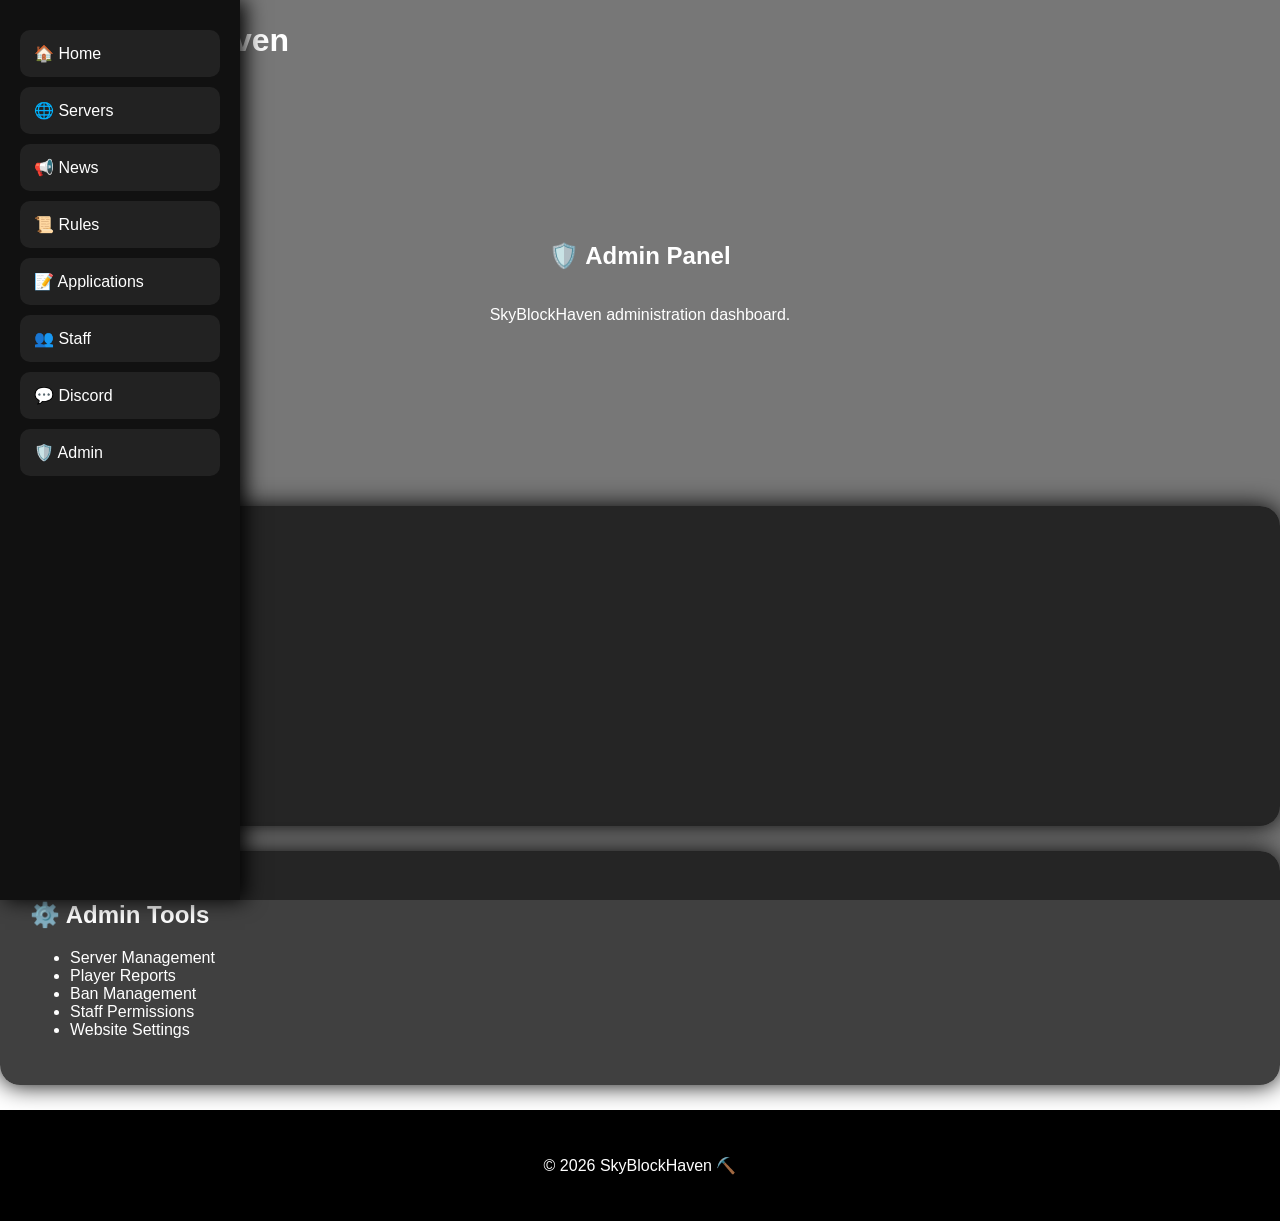
==== admin.html @ 5c137bcd "Add files via upload" ====
<!DOCTYPE html>
<html lang="en">
<head>
<meta charset="UTF-8">
<meta name="viewport" content="width=device-width, initial-scale=1.0">

<title>⛏️ SkyBlockHaven - Admin</title>

<link rel="stylesheet" href="style.css">

</head>

<body>

<header>
    <h1>⛏️ SkyBlockHaven</h1>

    <nav>
        <a href="index.html">🏠 Home</a>
        <a href="servers.html">🌐 Servers</a>
        <a href="news.html">📢 News</a>
        <a href="rules.html">📜 Rules</a>
        <a href="applications.html">📝 Applications</a>
        <a href="staff.html">👥 Staff</a>
        <a href="discord.html">💬 Discord</a>
        <a href="admin.html">🛡️ Admin</a>
    </nav>
</header>


<section class="hero">

<h2>🛡️ Admin Panel</h2>

<p>
SkyBlockHaven administration dashboard.
</p>

</section>


<section class="card">

<h2>🔐 Staff Login</h2>

<input 
type="text" 
placeholder="Username"
id="user"
>

<br><br>

<input 
type="password" 
placeholder="Password"
id="pass"
>

<br><br>

<button onclick="login()">
Login
</button>


<p id="result"></p>


</section>



<section class="card">

<h2>⚙️ Admin Tools</h2>

<ul>

<li>Server Management</li>

<li>Player Reports</li>

<li>Ban Management</li>

<li>Staff Permissions</li>

<li>Website Settings</li>

</ul>

</section>



<footer>

<p>
© 2026 SkyBlockHaven ⛏️
</p>

</footer>



<script>

function login(){

let user =
document.getElementById("user").value;

let pass =
document.getElementById("pass").value;


if(user=="admin" && pass=="skyblock"){

document.getElementById("result").innerHTML =
"✅ Login successful";

}

else{

document.getElementById("result").innerHTML =
"❌ Wrong login";

}

}

</script>


</body>
</html>
---- style.css ----
*{
box-sizing:border-box;
}


body{

margin:0;

font-family:Arial, sans-serif;

color:white;

background:
linear-gradient(#0008,#0008),
url("assets/minecraft-bg.jpg");

background-size:cover;

background-attachment:fixed;

}



/* Sidebar */

nav{

position:fixed;

left:0;

top:0;

width:240px;

height:100vh;

background:#111;

padding:20px;

box-shadow:5px 0 20px black;

}



nav h2{

text-align:center;

color:#00ff55;

font-size:25px;

}



nav a{

display:block;

color:white;

text-decoration:none;

background:#222;

padding:14px;

margin:10px 0;

border-radius:10px;

transition:.3s;

}



nav a:hover{

background:#00aa44;

transform:translateX(5px);

}



/* Main */

main{

margin-left:260px;

padding:30px;

}



/* Logo */

.logo{

font-size:60px;

font-weight:bold;

text-align:center;

text-shadow:

4px 4px #333,

0 0 30px #00ff55;

animation:float 3s infinite;

}



.logo small{

display:block;

font-size:20px;

letter-spacing:8px;

color:#00ff55;

}



@keyframes float{

50%{

transform:translateY(-20px);

}

}





.hero{

height:400px;

display:flex;

align-items:center;

justify-content:center;

flex-direction:column;

text-align:center;

}





button,
.button{

background:#00aa44;

color:white;

border:none;

padding:12px 25px;

border-radius:10px;

text-decoration:none;

cursor:pointer;

font-size:16px;

}



button:hover,
.button:hover{

background:#00ff55;

color:black;

}





.card{

background:#111c;

padding:30px;

margin:25px 0;

border-radius:20px;

box-shadow:0 0 25px black;

}




.grid{

display:flex;

gap:20px;

justify-content:center;

flex-wrap:wrap;

}



.grid div{

background:#222;

padding:20px;

border-radius:15px;

width:250px;

text-align:center;

}




.status{

font-size:20px;

line-height:2;

}





/* Falling blocks */

.blocks div{

position:fixed;

top:-50px;

width:40px;

height:40px;

background:#654321;

opacity:.7;

animation:fall 10s infinite;

z-index:-1;

}



.blocks div:nth-child(1){

left:10%;

}



.blocks div:nth-child(2){

left:35%;

animation-delay:3s;

}



.blocks div:nth-child(3){

left:60%;

animation-delay:5s;

}



.blocks div:nth-child(4){

left:85%;

animation-delay:7s;

}



@keyframes fall{

from{

transform:rotate(0);

top:-50px;

}


to{

transform:rotate(360deg);

top:100vh;

}

}





/* Tables */

table{

width:100%;

border-collapse:collapse;

background:#111;

}



th{

background:#00aa44;

padding:15px;

}



td{

padding:12px;

border-bottom:1px solid #444;

}





input,
textarea{

padding:12px;

border-radius:8px;

border:none;

margin:5px;

}





footer{

text-align:center;

padding:30px;

background:#000;

}





/* Mobile */

@media(max-width:700px){

nav{

position:relative;

width:100%;

height:auto;

}


main{

margin:0;

}


.logo{

font-size:40px;

}

}
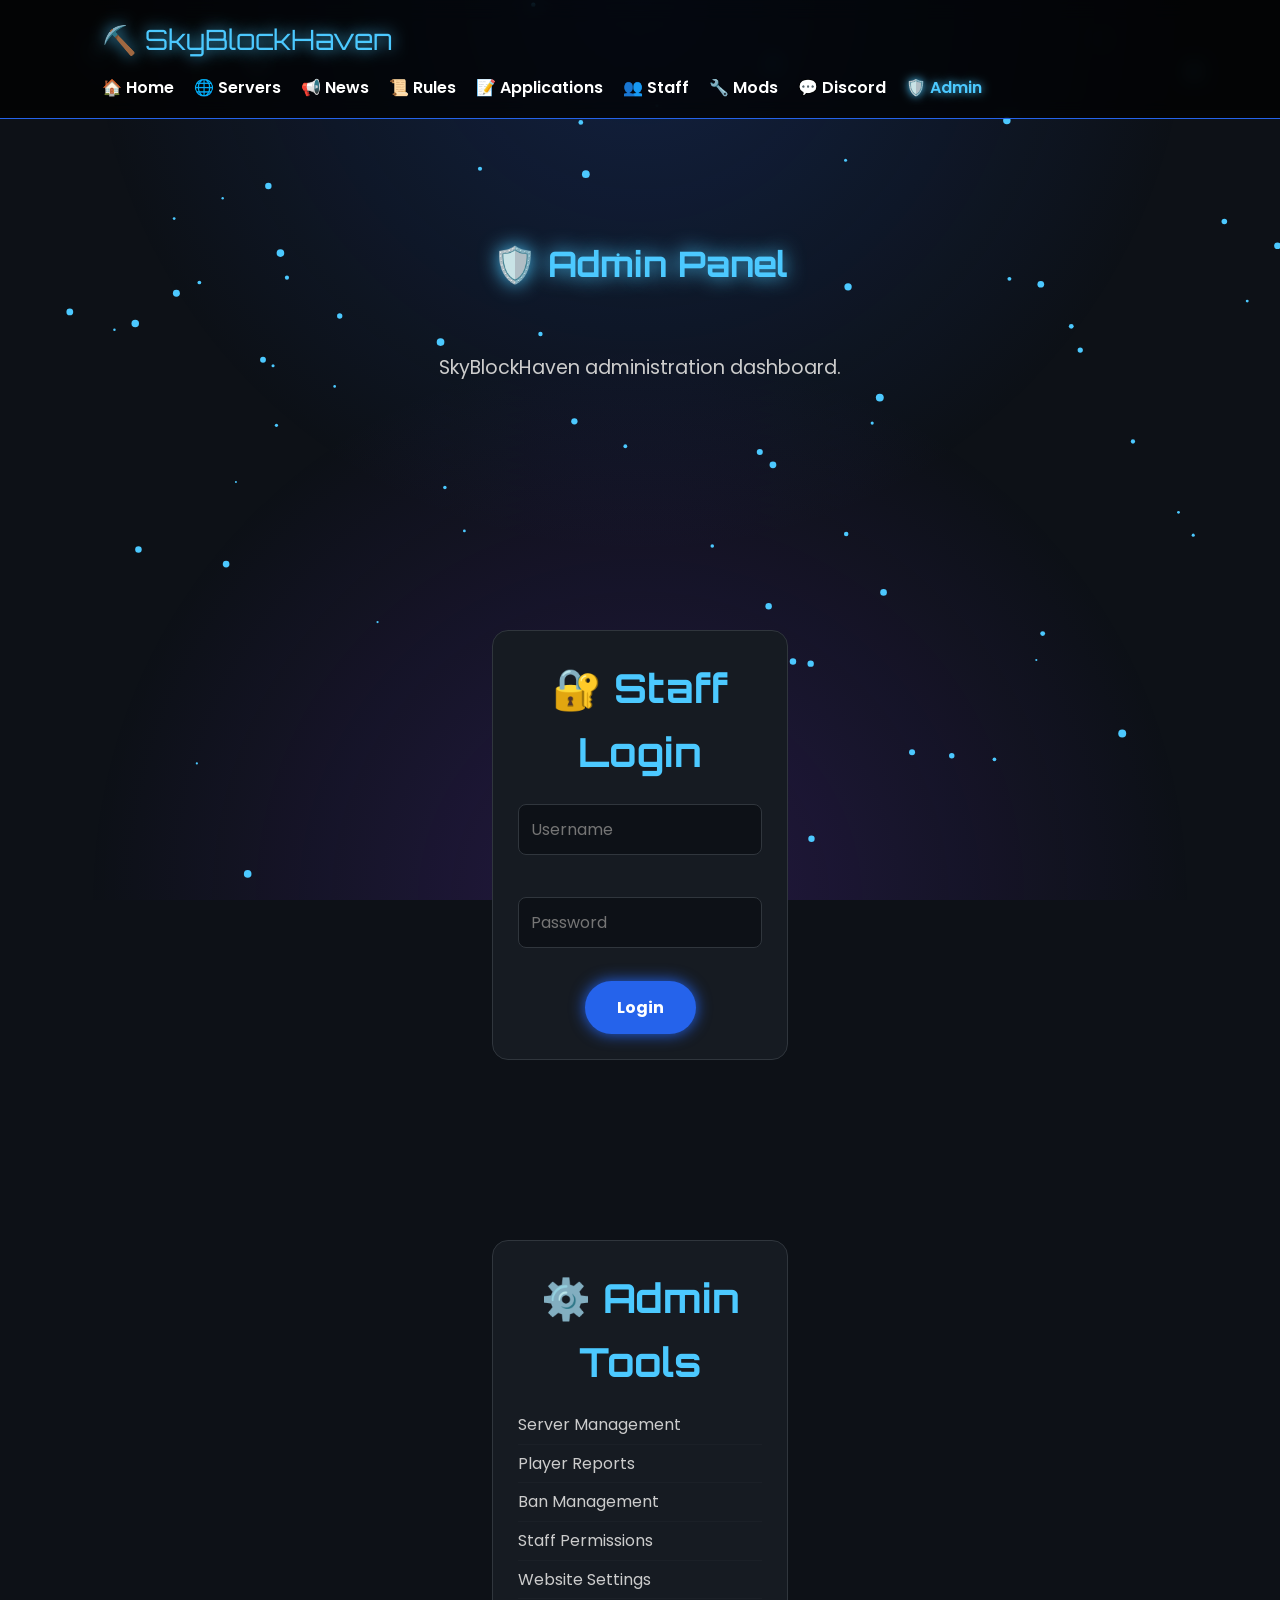
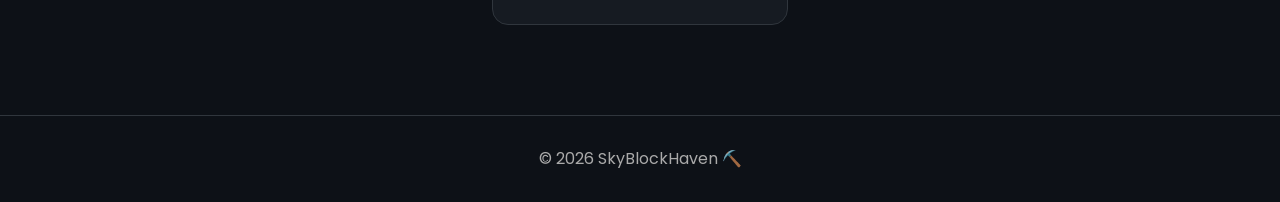
==== commit cebeea04: "Update admin.html" ====
--- a/admin.html
+++ b/admin.html
@@ -13,7 +13,7 @@
 <body>
 
 <header>
-    <h1>⛏️ SkyBlockHaven</h1>
+    <div class="logo">⛏️ <span>SkyBlockHaven</span></div>
 
     <nav>
         <a href="index.html">🏠 Home</a>
@@ -22,6 +22,7 @@
         <a href="rules.html">📜 Rules</a>
         <a href="applications.html">📝 Applications</a>
         <a href="staff.html">👥 Staff</a>
+        <a href="mods.html">🔧 Mods</a>
         <a href="discord.html">💬 Discord</a>
         <a href="admin.html">🛡️ Admin</a>
     </nav>
@@ -39,39 +40,44 @@
 </section>
 
 
-<section class="card">
+<section class="features" style="grid-template-columns:1fr;max-width:500px;margin:0 auto;">
+
+<div class="card">
 
 <h2>🔐 Staff Login</h2>
 
-<input 
-type="text" 
+<input
+type="text"
 placeholder="Username"
 id="user"
 >
 
 <br><br>
 
-<input 
-type="password" 
+<input
+type="password"
 placeholder="Password"
 id="pass"
 >
 
 <br><br>
 
-<button onclick="login()">
+<button class="button" onclick="login()">
 Login
 </button>
 
 
 <p id="result"></p>
 
+</div>
 
 </section>
 
 
 
-<section class="card">
+<section class="features" style="grid-template-columns:1fr;max-width:500px;margin:0 auto;">
+
+<div class="card">
 
 <h2>⚙️ Admin Tools</h2>
 
@@ -89,6 +95,8 @@
 
 </ul>
 
+</div>
+
 </section>
 
 
@@ -102,6 +110,8 @@
 </footer>
 
 
+
+<script src="script.js"></script>
 
 <script>
 
@@ -134,4 +144,4 @@
 
 
 </body>
-</html>+</html>
--- a/style.css
+++ b/style.css
@@ -1,456 +1,398 @@
-
+/* Google Fonts */
+@import url('https://fonts.googleapis.com/css2?family=Orbitron:wght@500;700&family=Poppins:wght@300;400;600&display=swap');
 
 *{
-box-sizing:border-box;
-}
-
+    margin:0;
+    padding:0;
+    box-sizing:border-box;
+    scroll-behavior:smooth;
+}
 
 body{
-
-margin:0;
-
-font-family:Arial, sans-serif;
-
-color:white;
-
-background:
-linear-gradient(#0008,#0008),
-url("assets/minecraft-bg.jpg");
-
-background-size:cover;
-
-background-attachment:fixed;
-
-}
-
-
-
-/* Sidebar */
+    font-family:'Poppins',sans-serif;
+    background:#0d1117;
+    color:#fff;
+    overflow-x:hidden;
+    line-height:1.6;
+}
+
+/* Animated Background */
+body::before{
+    content:"";
+    position:fixed;
+    inset:0;
+    background:
+        radial-gradient(circle at top,#2563eb33,transparent 50%),
+        radial-gradient(circle at bottom,#7c3aed33,transparent 50%);
+    z-index:-2;
+}
+
+#particles{
+    position:fixed;
+    inset:0;
+    z-index:-1;
+}
+
+/* Header */
+header{
+    position:fixed;
+    top:0;
+    left:0;
+    width:100%;
+    display:flex;
+    justify-content:space-between;
+    align-items:center;
+    padding:18px 8%;
+    background:rgba(0,0,0,.75);
+    backdrop-filter:blur(10px);
+    border-bottom:1px solid #2563eb;
+    z-index:999;
+    flex-wrap:wrap;
+    gap:12px;
+}
+
+.logo{
+    font-family:'Orbitron',sans-serif;
+    font-size:28px;
+    color:#4cc9ff;
+    text-shadow:0 0 15px #4cc9ff;
+    animation:float 3s ease-in-out infinite;
+}
+
+.logo span{
+    color:#4cc9ff;
+}
+
+@keyframes float{
+    0%,100%{
+        transform:translateY(0);
+    }
+    50%{
+        transform:translateY(-8px);
+    }
+}
 
 nav{
-
-position:fixed;
-
-left:0;
-
-top:0;
-
-width:240px;
-
-height:100vh;
-
-background:#111;
-
-padding:20px;
-
-box-shadow:5px 0 20px black;
-
-}
-
-
-
+    display:flex;
+    flex-wrap:wrap;
+    gap:20px;
+}
+
+nav a{
+    color:#fff;
+    text-decoration:none;
+    transition:.3s;
+    font-weight:600;
+}
+
+nav a:hover{
+    color:#4cc9ff;
+}
+
+nav a.active{
+    color:#4cc9ff;
+    text-shadow:0 0 10px #4cc9ff;
+}
+
+nav a.soon{
+    color:#666;
+    cursor:default;
+    pointer-events:none;
+}
+
+/* Standalone nav (used on mods.html style layout) */
 nav h2{
-
-text-align:center;
-
-color:#00ff55;
-
-font-size:25px;
-
-}
-
-
-
-nav a{
-
-display:block;
-
-color:white;
-
-text-decoration:none;
-
-background:#222;
-
-padding:14px;
-
-margin:10px 0;
-
-border-radius:10px;
-
-transition:.3s;
-
-}
-
-
-
-nav a:hover{
-
-background:#00aa44;
-
-transform:translateX(5px);
-
-}
-
-
-
-/* Main */
+    width:100%;
+    font-family:'Orbitron',sans-serif;
+    color:#4cc9ff;
+    margin-bottom:10px;
+}
+
+/* Hero */
+.hero{
+    min-height:60vh;
+    display:flex;
+    flex-direction:column;
+    justify-content:center;
+    align-items:center;
+    text-align:center;
+    padding:160px 20px 60px;
+}
+
+.hero h1{
+    font-family:'Orbitron',sans-serif;
+    font-size:3rem;
+    color:#4cc9ff;
+    text-shadow:0 0 25px #4cc9ff;
+    animation:float 3s ease-in-out infinite;
+}
+
+.hero h2{
+    font-family:'Orbitron',sans-serif;
+    font-size:2.2rem;
+    color:#4cc9ff;
+    text-shadow:0 0 20px #4cc9ff;
+}
+
+.hero .tagline{
+    font-family:'Orbitron',sans-serif;
+    letter-spacing:10px;
+    color:#7c3aed;
+    font-size:1rem;
+    margin-top:6px;
+}
+
+.hero p{
+    margin:20px 0;
+    color:#ccc;
+    font-size:1.2rem;
+    max-width:700px;
+}
+
+/* index.html hero is taller / full screen */
+#home.hero{
+    min-height:100vh;
+    padding-top:120px;
+}
+
+.buttons{
+    display:flex;
+    gap:20px;
+    flex-wrap:wrap;
+    justify-content:center;
+}
+
+.btn,
+.button{
+    display:inline-block;
+    padding:14px 32px;
+    border-radius:50px;
+    text-decoration:none;
+    background:#2563eb;
+    color:#fff;
+    transition:.3s;
+    font-weight:bold;
+    box-shadow:0 0 15px #2563eb;
+    border:none;
+    cursor:pointer;
+    font-size:1rem;
+    font-family:inherit;
+}
+
+.btn:hover,
+.button:hover{
+    transform:translateY(-3px);
+    background:#4cc9ff;
+    box-shadow:0 0 25px #4cc9ff;
+}
+
+.secondary{
+    background:#7c3aed;
+    box-shadow:0 0 15px #7c3aed;
+}
+
+/* Sections */
+section{
+    padding:90px 8%;
+}
 
 main{
-
-margin-left:260px;
-
-padding:30px;
-
-}
-
-
-
-/* Logo */
-
-.logo{
-
-font-size:60px;
-
-font-weight:bold;
-
-text-align:center;
-
-text-shadow:
-
-4px 4px #333,
-
-0 0 30px #00ff55;
-
-animation:float 3s infinite;
-
-}
-
-
-
-.logo small{
-
-display:block;
-
-font-size:20px;
-
-letter-spacing:8px;
-
-color:#00ff55;
-
-}
-
-
-
-@keyframes float{
-
-50%{
-
-transform:translateY(-20px);
-
-}
-
-}
-
-
-
-
-
-.hero{
-
-height:400px;
-
-display:flex;
-
-align-items:center;
-
-justify-content:center;
-
-flex-direction:column;
-
-text-align:center;
-
-}
-
-
-
-
-
-button,
-.button{
-
-background:#00aa44;
-
-color:white;
-
-border:none;
-
-padding:12px 25px;
-
-border-radius:10px;
-
-text-decoration:none;
-
-cursor:pointer;
-
-font-size:16px;
-
-}
-
-
-
-button:hover,
-.button:hover{
-
-background:#00ff55;
-
-color:black;
-
-}
-
-
-
-
+    display:block;
+}
+
+section h2{
+    font-family:'Orbitron',sans-serif;
+    text-align:center;
+    font-size:2.5rem;
+    margin-bottom:40px;
+    color:#4cc9ff;
+}
+
+/* features / cards grid (multi-page sites use class="features") */
+.features,
+.cards{
+    display:grid;
+    grid-template-columns:repeat(auto-fit,minmax(250px,1fr));
+    gap:25px;
+}
 
 .card{
-
-background:#111c;
-
-padding:30px;
-
-margin:25px 0;
-
-border-radius:20px;
-
-box-shadow:0 0 25px black;
-
-}
-
-
-
-
-.grid{
-
-display:flex;
-
-gap:20px;
-
-justify-content:center;
-
-flex-wrap:wrap;
-
-}
-
-
-
-.grid div{
-
-background:#222;
-
-padding:20px;
-
-border-radius:15px;
-
-width:250px;
-
-text-align:center;
-
-}
-
-
-
-
-.status{
-
-font-size:20px;
-
-line-height:2;
-
-}
-
-
-
-
-
-/* Falling blocks */
-
-.blocks div{
-
-position:fixed;
-
-top:-50px;
-
-width:40px;
-
-height:40px;
-
-background:#654321;
-
-opacity:.7;
-
-animation:fall 10s infinite;
-
-z-index:-1;
-
-}
-
-
-
-.blocks div:nth-child(1){
-
-left:10%;
-
-}
-
-
-
-.blocks div:nth-child(2){
-
-left:35%;
-
-animation-delay:3s;
-
-}
-
-
-
-.blocks div:nth-child(3){
-
-left:60%;
-
-animation-delay:5s;
-
-}
-
-
-
-.blocks div:nth-child(4){
-
-left:85%;
-
-animation-delay:7s;
-
-}
-
-
-
-@keyframes fall{
-
-from{
-
-transform:rotate(0);
-
-top:-50px;
-
-}
-
-
-to{
-
-transform:rotate(360deg);
-
-top:100vh;
-
-}
-
-}
-
-
-
-
-
-/* Tables */
-
-table{
-
-width:100%;
-
-border-collapse:collapse;
-
-background:#111;
-
-}
-
-
-
-th{
-
-background:#00aa44;
-
-padding:15px;
-
-}
-
-
-
-td{
-
-padding:12px;
-
-border-bottom:1px solid #444;
-
-}
-
-
-
-
+    background:#161b22;
+    border:1px solid #30363d;
+    border-radius:16px;
+    padding:25px;
+    transition:.35s;
+    text-align:center;
+}
+
+.card:hover{
+    transform:translateY(-8px);
+    border-color:#4cc9ff;
+    box-shadow:0 0 25px rgba(76,201,255,.4);
+}
+
+.card h2,
+.card h3{
+    margin-bottom:12px;
+    color:#4cc9ff;
+}
+
+.card p{
+    color:#ccc;
+    white-space:pre-line;
+}
+
+.card ul{
+    list-style:none;
+    text-align:left;
+    color:#ccc;
+}
+
+.card ul li{
+    padding:6px 0;
+    border-bottom:1px solid #30363d33;
+}
+
+.card img{
+    border-radius:50%;
+    margin:10px 0;
+    border:2px solid #4cc9ff;
+    box-shadow:0 0 15px rgba(76,201,255,.4);
+}
+
+.card .view-link{
+    display:inline-block;
+    margin-top:16px;
+    color:#4cc9ff;
+    text-decoration:none;
+    font-weight:600;
+}
+
+.card .view-link:hover{
+    text-decoration:underline;
+}
+
+/* Forms */
+form{
+    text-align:left;
+}
+
+label{
+    color:#4cc9ff;
+    font-weight:600;
+}
 
 input,
-textarea{
-
-padding:12px;
-
-border-radius:8px;
-
-border:none;
-
-margin:5px;
-
-}
-
-
-
-
-
+textarea,
+select{
+    width:100%;
+    padding:12px;
+    border-radius:8px;
+    border:1px solid #30363d;
+    margin:8px 0;
+    background:#0d1117;
+    color:#fff;
+    font-family:inherit;
+    font-size:1rem;
+}
+
+input:focus,
+textarea:focus,
+select:focus{
+    outline:none;
+    border-color:#4cc9ff;
+    box-shadow:0 0 10px rgba(76,201,255,.4);
+}
+
+/* Server status */
+.status-list{
+    max-width:500px;
+    margin:0 auto;
+    display:flex;
+    flex-direction:column;
+    gap:16px;
+}
+
+.status-row{
+    display:flex;
+    align-items:center;
+    justify-content:space-between;
+    background:#161b22;
+    border:1px solid #30363d;
+    border-radius:12px;
+    padding:16px 24px;
+    font-weight:600;
+}
+
+.dot{
+    width:12px;
+    height:12px;
+    border-radius:50%;
+    display:inline-block;
+    margin-right:10px;
+}
+
+.dot.online{ background:#facc15; box-shadow:0 0 10px #facc15; }
+.dot.offline{ background:#ef4444; box-shadow:0 0 10px #ef4444; }
+
+/* News */
+.news-post{
+    max-width:650px;
+    margin:0 auto;
+}
+
+/* Scroll reveal (driven by script.js IntersectionObserver) */
+.hidden{
+    opacity:0;
+    transform:translateY(30px);
+    transition:opacity .6s ease, transform .6s ease;
+}
+
+.hidden.show{
+    opacity:1;
+    transform:translateY(0);
+}
+
+/* Footer */
 footer{
-
-text-align:center;
-
-padding:30px;
-
-background:#000;
-
-}
-
-
-
-
-
-/* Mobile */
-
-@media(max-width:700px){
+    text-align:center;
+    padding:30px;
+    border-top:1px solid #30363d;
+    color:#aaa;
+}
+
+/* Scrollbar */
+::-webkit-scrollbar{
+    width:10px;
+}
+
+::-webkit-scrollbar-thumb{
+    background:#2563eb;
+    border-radius:10px;
+}
+
+/* Responsive */
+@media(max-width:768px){
+
+header{
+    flex-direction:column;
+    gap:15px;
+}
 
 nav{
-
-position:relative;
-
-width:100%;
-
-height:auto;
-
-}
-
-
-main{
-
-margin:0;
-
-}
-
-
-.logo{
-
-font-size:40px;
-
-}
-
-}+    justify-content:center;
+}
+
+.hero h1{
+    font-size:2.2rem;
+}
+
+.hero p{
+    font-size:1rem;
+}
+
+.buttons{
+    flex-direction:column;
+}
+
+}
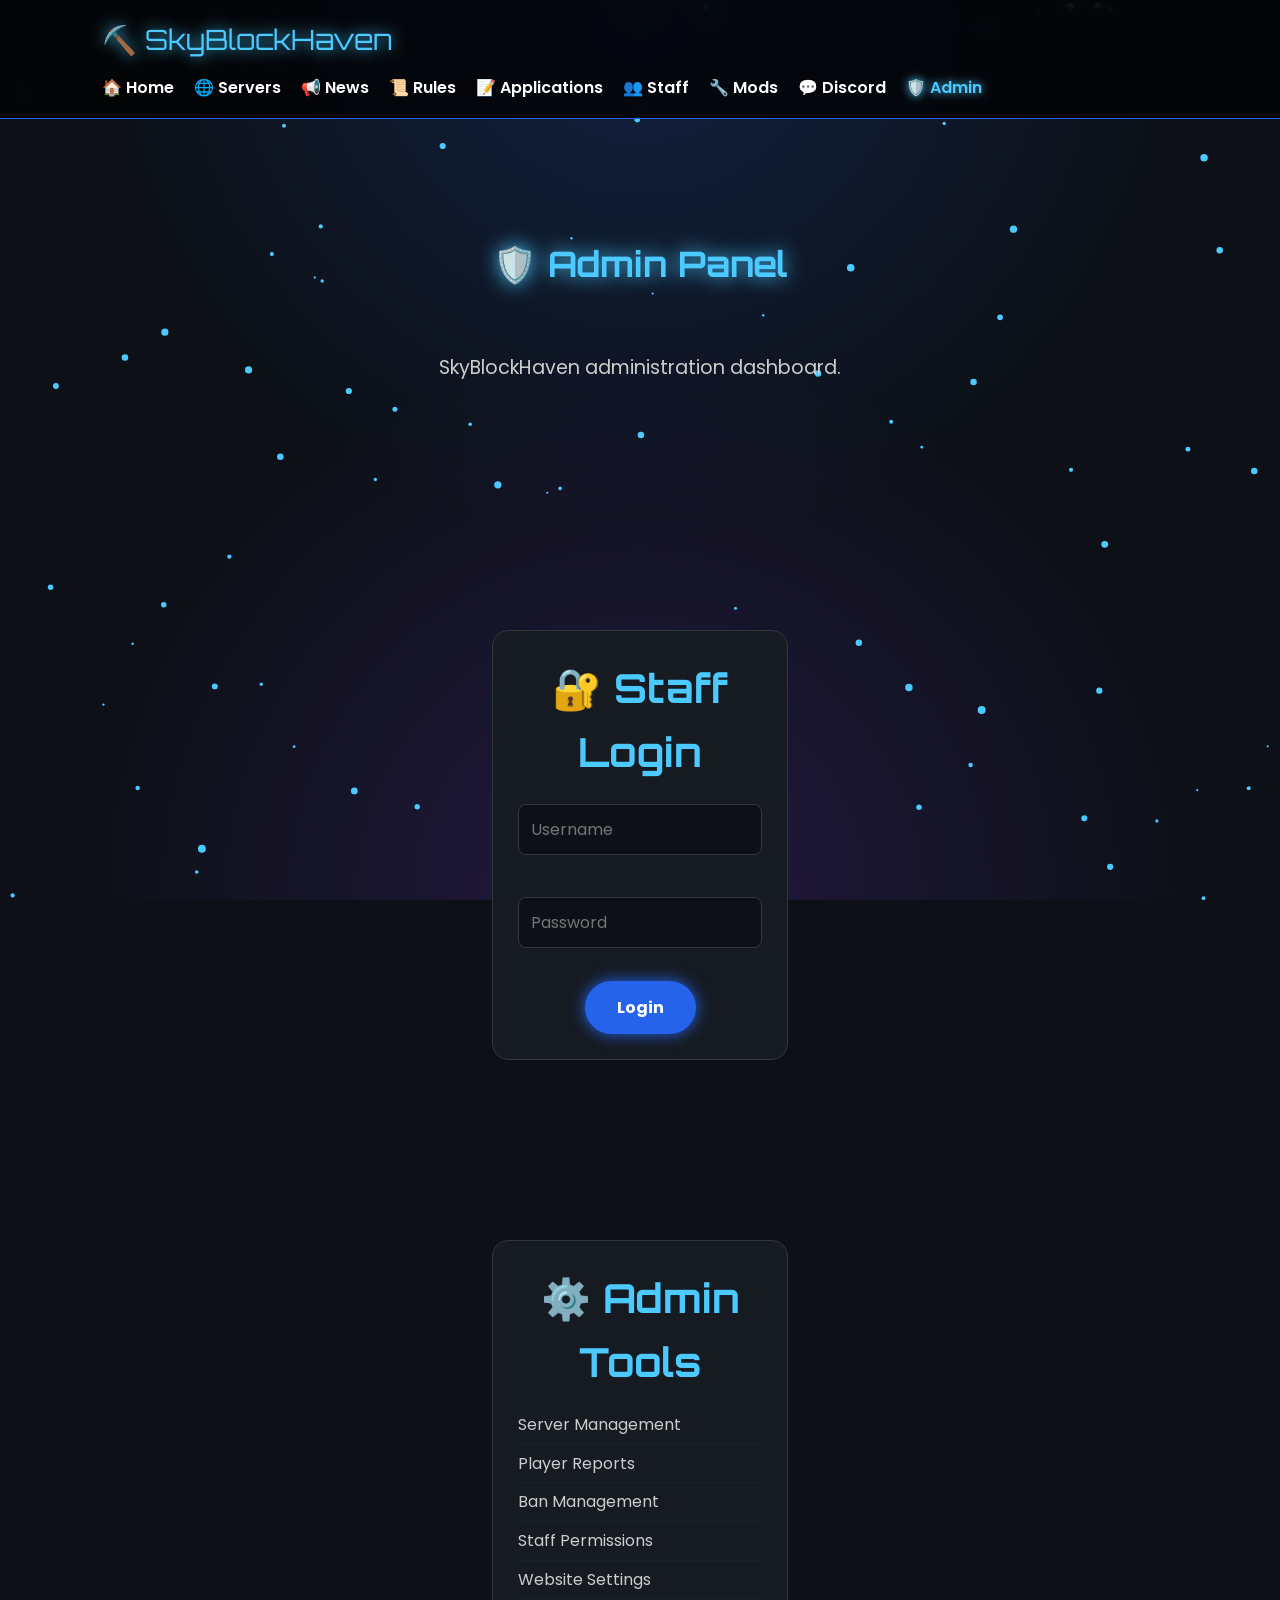
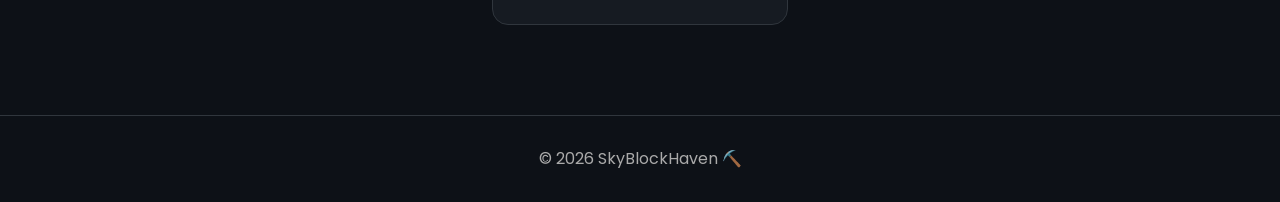
==== commit 426eaf89: "Add hamburger button to admin page header" ====
--- a/admin.html
+++ b/admin.html
@@ -26,6 +26,8 @@
         <a href="discord.html">💬 Discord</a>
         <a href="admin.html">🛡️ Admin</a>
     </nav>
+
+    <button class="hamburger" id="hamburgerBtn" aria-label="Toggle menu">☰</button>
 </header>
 
 
--- a/style.css
+++ b/style.css
@@ -371,16 +371,43 @@
     border-radius:10px;
 }
 
+/* Hamburger button */
+.hamburger{
+    display:none;
+    background:none;
+    border:none;
+    color:#4cc9ff;
+    font-size:28px;
+    cursor:pointer;
+    line-height:1;
+    padding:4px 8px;
+}
+
 /* Responsive */
 @media(max-width:768px){
 
 header{
+    flex-direction:row;
+    flex-wrap:wrap;
+    justify-content:space-between;
+    gap:0;
+}
+
+.hamburger{
+    display:block;
+}
+
+nav{
+    display:none;
+    width:100%;
     flex-direction:column;
-    gap:15px;
-}
-
-nav{
-    justify-content:center;
+    align-items:center;
+    gap:16px;
+    padding-top:15px;
+}
+
+nav.open{
+    display:flex;
 }
 
 .hero h1{
@@ -396,3 +423,4 @@
 }
 
 }
+
